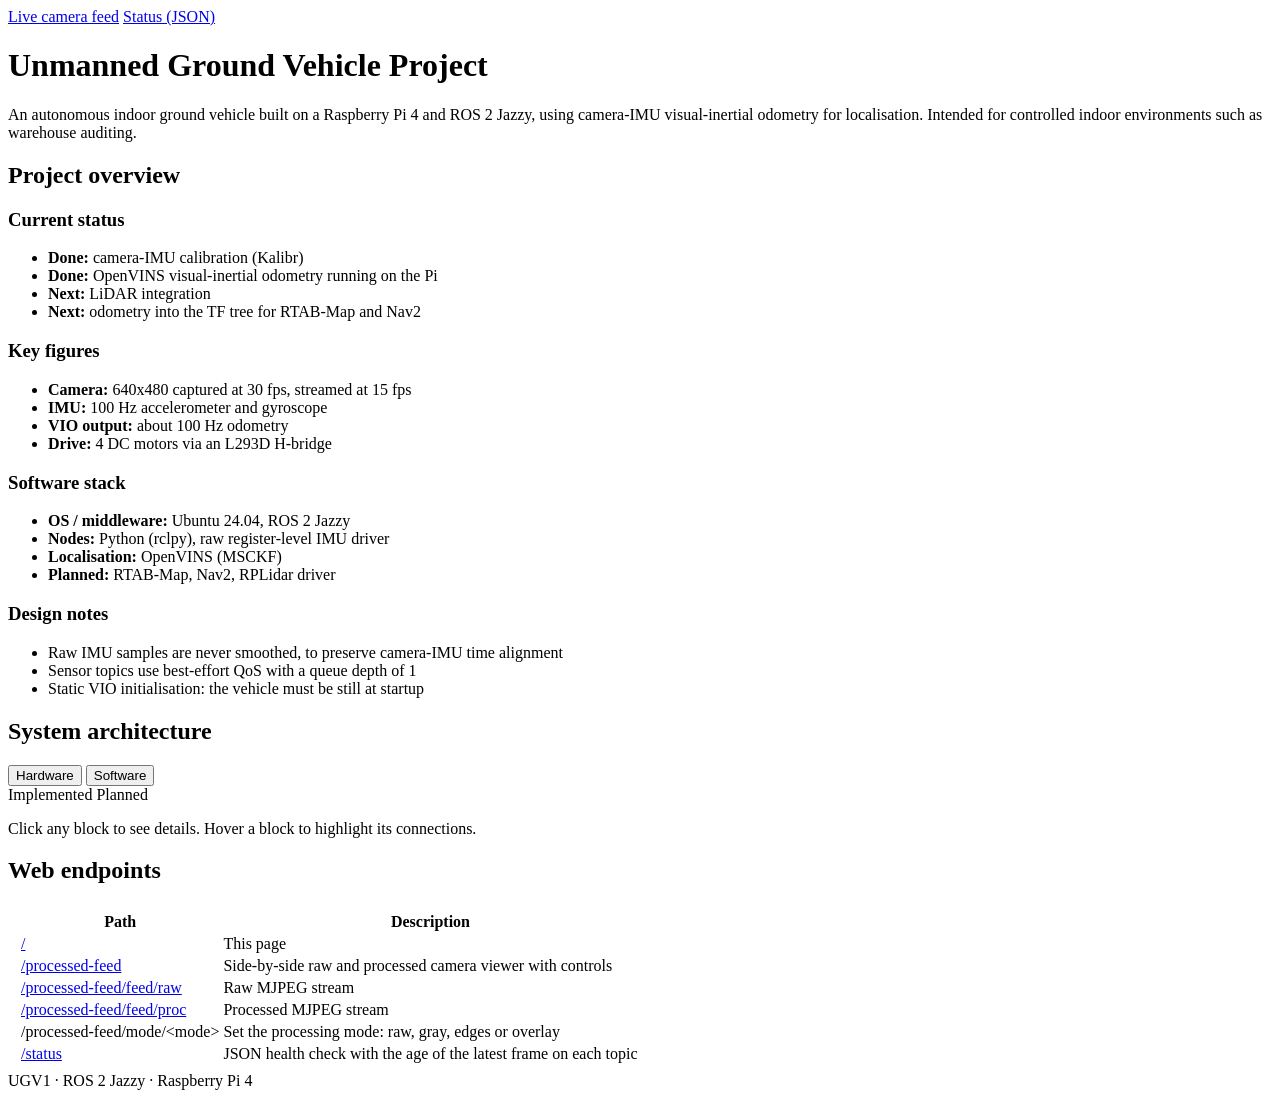
==== ugv1_controller/web/static/landing/index.html @ a89ace01 "Decouple web pages from viewer_node using Flask blueprints - Move the landing page and camera viewer" ====
<!DOCTYPE html>
<html lang="en">
<head>
<meta charset="UTF-8">
<meta name="viewport" content="width=device-width, initial-scale=1.0">
<title>Unmanned Ground Vehicle Project</title>
<link rel="stylesheet" href="/landing-static/style.css">
</head>
<body>

<nav class="topbar">
  <a href="/processed-feed">Live camera feed</a>
  <a href="/status">Status (JSON)</a>
</nav>

<header class="hero">
  <h1>Unmanned Ground Vehicle Project</h1>
  <p>An autonomous indoor ground vehicle built on a Raspberry Pi 4 and ROS 2 Jazzy,
     using camera-IMU visual-inertial odometry for localisation. Intended for
     controlled indoor environments such as warehouse auditing.</p>
</header>

<main>

  <section>
    <h2>Project overview</h2>
    <div class="cards">
      <div class="card">
        <h3>Current status</h3>
        <ul>
          <li><b>Done:</b> camera-IMU calibration (Kalibr)</li>
          <li><b>Done:</b> OpenVINS visual-inertial odometry running on the Pi</li>
          <li><b>Next:</b> LiDAR integration</li>
          <li><b>Next:</b> odometry into the TF tree for RTAB-Map and Nav2</li>
        </ul>
      </div>
      <div class="card">
        <h3>Key figures</h3>
        <ul>
          <li><b>Camera:</b> 640x480 captured at 30 fps, streamed at 15 fps</li>
          <li><b>IMU:</b> 100 Hz accelerometer and gyroscope</li>
          <li><b>VIO output:</b> about 100 Hz odometry</li>
          <li><b>Drive:</b> 4 DC motors via an L293D H-bridge</li>
        </ul>
      </div>
      <div class="card">
        <h3>Software stack</h3>
        <ul>
          <li><b>OS / middleware:</b> Ubuntu 24.04, ROS 2 Jazzy</li>
          <li><b>Nodes:</b> Python (rclpy), raw register-level IMU driver</li>
          <li><b>Localisation:</b> OpenVINS (MSCKF)</li>
          <li><b>Planned:</b> RTAB-Map, Nav2, RPLidar driver</li>
        </ul>
      </div>
      <div class="card">
        <h3>Design notes</h3>
        <ul>
          <li>Raw IMU samples are never smoothed, to preserve camera-IMU time alignment</li>
          <li>Sensor topics use best-effort QoS with a queue depth of 1</li>
          <li>Static VIO initialisation: the vehicle must be still at startup</li>
        </ul>
      </div>
    </div>
  </section>

  <section>
    <h2>System architecture</h2>
    <div class="tabs" role="tablist">
      <button class="tab" role="tab" id="tab-hardware" aria-selected="true" data-target="hardware">Hardware</button>
      <button class="tab" role="tab" id="tab-software" aria-selected="false" data-target="software">Software</button>
      <div class="legend">
        <span><i></i>Implemented</span>
        <span><i class="pl"></i>Planned</span>
      </div>
    </div>
    <div class="diagram" id="diagram-hardware"></div>
    <div class="diagram" id="diagram-software" hidden></div>
    <div class="detail" id="detail" aria-live="polite">
      <p class="hint">Click any block to see details. Hover a block to highlight its connections.</p>
    </div>
  </section>

  <section>
    <h2>Web endpoints</h2>
    <div class="card" style="padding:6px 10px">
      <table>
        <thead><tr><th>Path</th><th>Description</th></tr></thead>
        <tbody>
          <tr><td><a href="/">/</a></td><td>This page</td></tr>
          <tr><td><a href="/processed-feed">/processed-feed</a></td><td>Side-by-side raw and processed camera viewer with controls</td></tr>
          <tr><td><a href="/processed-feed/feed/raw">/processed-feed/feed/raw</a></td><td>Raw MJPEG stream</td></tr>
          <tr><td><a href="/processed-feed/feed/proc">/processed-feed/feed/proc</a></td><td>Processed MJPEG stream</td></tr>
          <tr><td>/processed-feed/mode/&lt;mode&gt;</td><td>Set the processing mode: raw, gray, edges or overlay</td></tr>
          <tr><td><a href="/status">/status</a></td><td>JSON health check with the age of the latest frame on each topic</td></tr>
        </tbody>
      </table>
    </div>
  </section>

</main>

<footer>UGV1 &middot; ROS 2 Jazzy &middot; Raspberry Pi 4</footer>

<script src="/landing-static/app.js"></script>
</body>
</html>
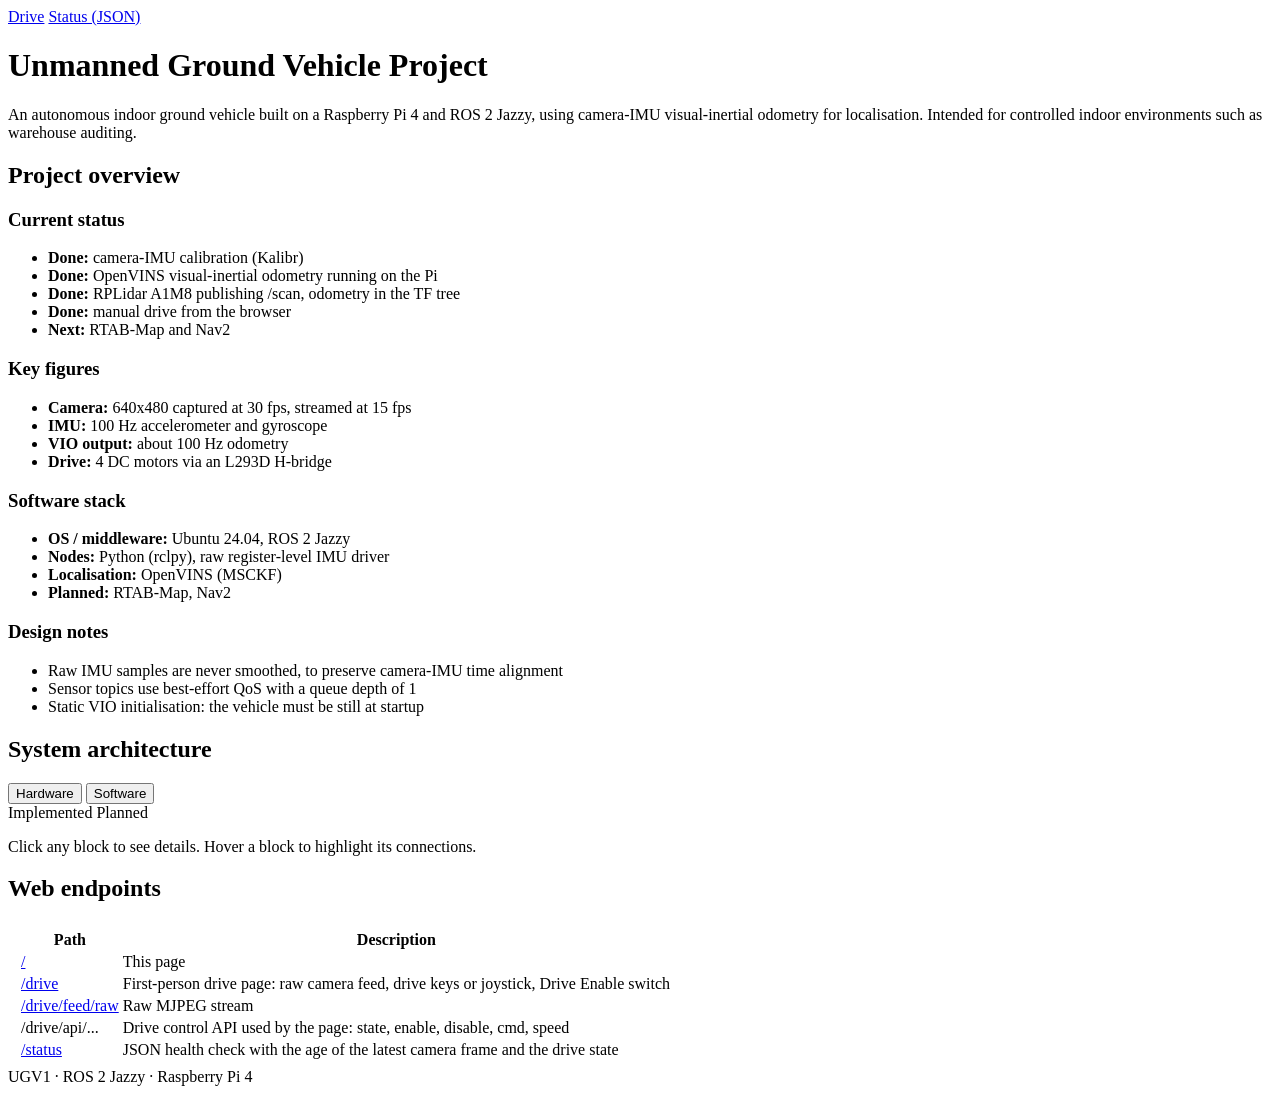
==== commit a3e3c8ee: "Add /drive page with manual control; rename viewer_node to web_node - /drive: first-person HUD with " ====
--- a/ugv1_controller/web/static/landing/index.html
+++ b/ugv1_controller/web/static/landing/index.html
@@ -9,7 +9,7 @@
 <body>
 
 <nav class="topbar">
-  <a href="/processed-feed">Live camera feed</a>
+  <a href="/drive">Drive</a>
   <a href="/status">Status (JSON)</a>
 </nav>
 
@@ -30,8 +30,9 @@
         <ul>
           <li><b>Done:</b> camera-IMU calibration (Kalibr)</li>
           <li><b>Done:</b> OpenVINS visual-inertial odometry running on the Pi</li>
-          <li><b>Next:</b> LiDAR integration</li>
-          <li><b>Next:</b> odometry into the TF tree for RTAB-Map and Nav2</li>
+          <li><b>Done:</b> RPLidar A1M8 publishing /scan, odometry in the TF tree</li>
+          <li><b>Done:</b> manual drive from the browser</li>
+          <li><b>Next:</b> RTAB-Map and Nav2</li>
         </ul>
       </div>
       <div class="card">
@@ -49,7 +50,7 @@
           <li><b>OS / middleware:</b> Ubuntu 24.04, ROS 2 Jazzy</li>
           <li><b>Nodes:</b> Python (rclpy), raw register-level IMU driver</li>
           <li><b>Localisation:</b> OpenVINS (MSCKF)</li>
-          <li><b>Planned:</b> RTAB-Map, Nav2, RPLidar driver</li>
+          <li><b>Planned:</b> RTAB-Map, Nav2</li>
         </ul>
       </div>
       <div class="card">
@@ -87,11 +88,10 @@
         <thead><tr><th>Path</th><th>Description</th></tr></thead>
         <tbody>
           <tr><td><a href="/">/</a></td><td>This page</td></tr>
-          <tr><td><a href="/processed-feed">/processed-feed</a></td><td>Side-by-side raw and processed camera viewer with controls</td></tr>
-          <tr><td><a href="/processed-feed/feed/raw">/processed-feed/feed/raw</a></td><td>Raw MJPEG stream</td></tr>
-          <tr><td><a href="/processed-feed/feed/proc">/processed-feed/feed/proc</a></td><td>Processed MJPEG stream</td></tr>
-          <tr><td>/processed-feed/mode/&lt;mode&gt;</td><td>Set the processing mode: raw, gray, edges or overlay</td></tr>
-          <tr><td><a href="/status">/status</a></td><td>JSON health check with the age of the latest frame on each topic</td></tr>
+          <tr><td><a href="/drive">/drive</a></td><td>First-person drive page: raw camera feed, drive keys or joystick, Drive Enable switch</td></tr>
+          <tr><td><a href="/drive/feed/raw">/drive/feed/raw</a></td><td>Raw MJPEG stream</td></tr>
+          <tr><td>/drive/api/...</td><td>Drive control API used by the page: state, enable, disable, cmd, speed</td></tr>
+          <tr><td><a href="/status">/status</a></td><td>JSON health check with the age of the latest camera frame and the drive state</td></tr>
         </tbody>
       </table>
     </div>
